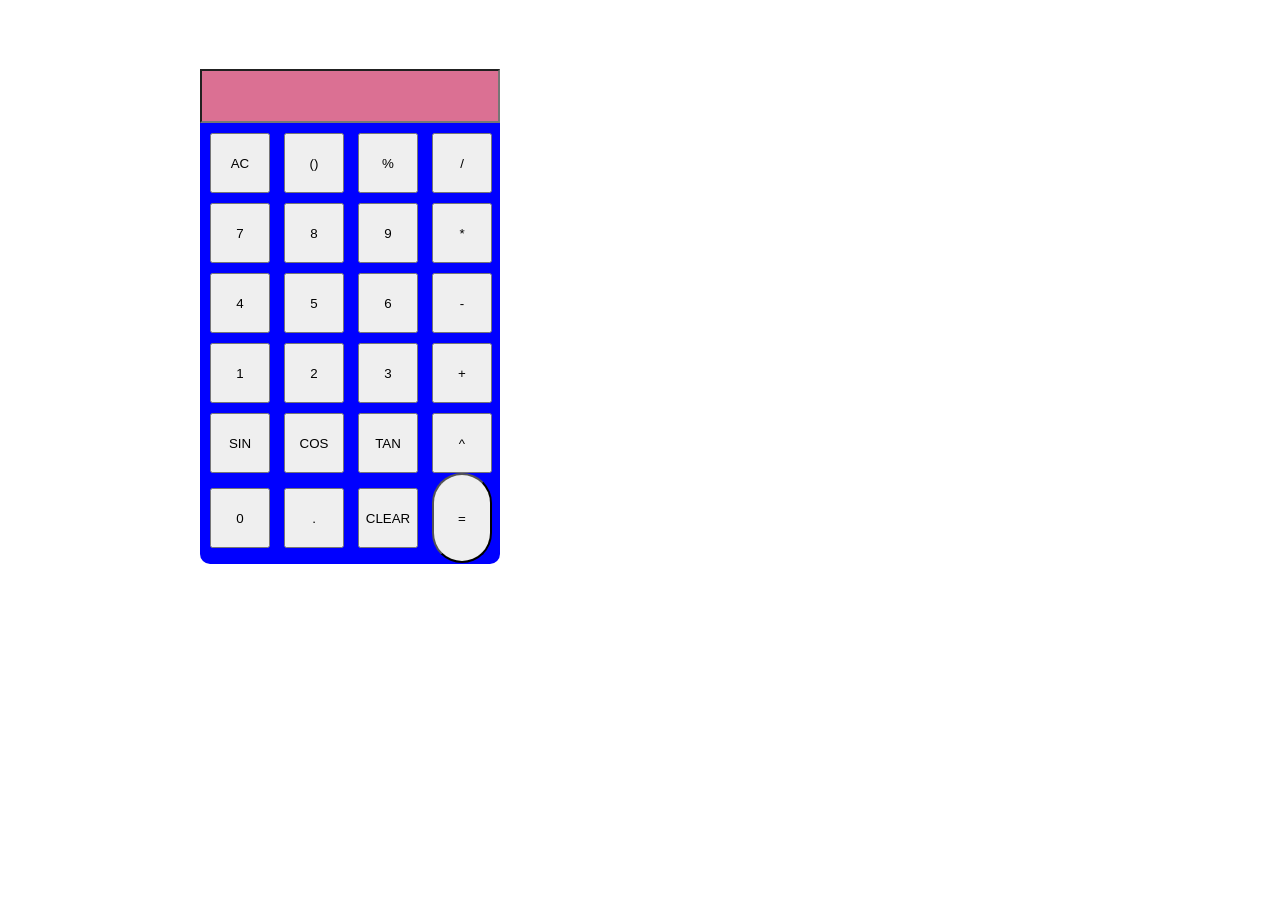
==== index.html @ 2d30a30e "Rename calc.html to index.html" ====
<!DOCTYPE html>
<html lang="en">
<head>
    <meta charset="UTF-8">
    <meta name="viewport" content="width=device-width, initial-scale=1.0">
    <link rel="stylesheet" href="calc.css">
    <title>Basic calculator</title>
</head>
<body>
    <div class="calc_body">
    
        <input type="text" id="display">

    <button id="btnAC">AC</button>
    <button id="btnBRACKET">()</button>
    <button id="btnPERCENT">%</button>
    <button id="btnDIV">/</button><br>
    <button id="btn7">7</button>
    <button id="btn8">8</button>
    <button id="btn9">9</button>
    <button id="btnMULTIPLY">*</button><br>
    <button id="btn4">4</button>
    <button id="btn5">5</button>
    <button id="btn6">6</button>
    <button id="btnMINUS">-</button><br>
    <button id="btn1">1</button>
    <button id="btn2">2</button>
    <button id="btn3">3</button>
    <button id="btnPLUS">+</button><br>
     <button id="btnsin">SIN</button>
     <button id="btncos">COS</button>
     <button id="btntan">TAN</button>
     <button id="btnSQU">^</button>
      <button id="btn0">0</button>
    <button id="btnDOT">.</button>
    <button id="btnCLEAR">CLEAR</button>
    <button id="btnEQUAL">=</button>
    </div>
    <script src="calc.js"></script>
</body>
</html>
---- calc.css ----
*{
    margin: 0%;
    padding: 0%;
}

body{
    width: 100%;
    height: 100%;
    background-color: white;
}

.calc_body{
    width: 300px;
    height: 484px;
    background-color:blue;
    margin-left: 200px;
    margin-top:  80px;
    border-color: palevioletred;
    border-radius: 10px;
    
}

#display{
    width: 296px;
    height: 50px;
    background-color:palevioletred;
    border-radius :0px;
    margin-top: -11px;
   font-size: large;
}

button{
    width: 60px;
    height: 60px;
    justify-content: center;
    margin-top: 10px;
    margin-left: 10px;
}

#btnEQUAL{
    border-radius: 50px;
    height: 90px;
    margin-top: -0px;
}
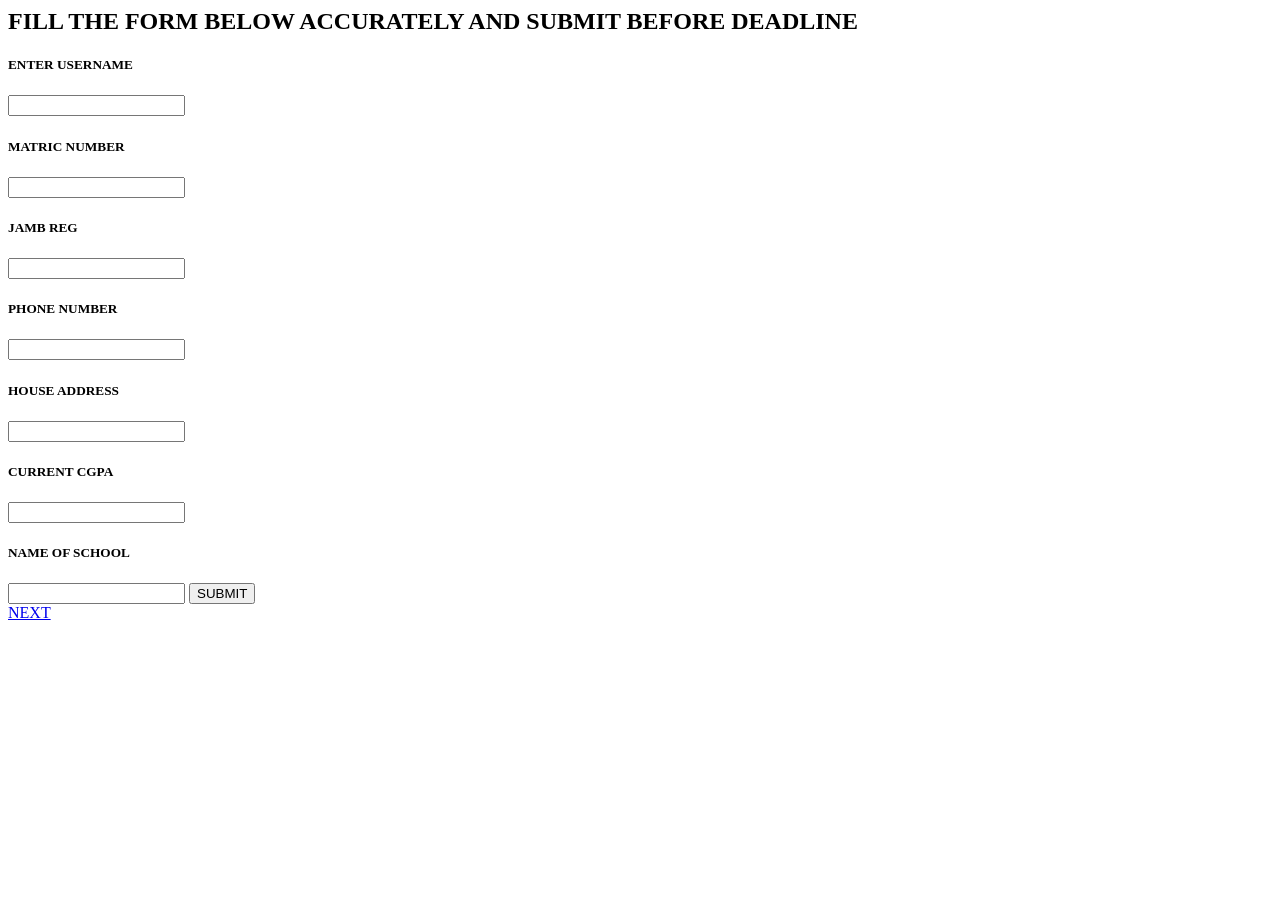
==== commit c08204f8: "Refactor index.html for form and styling updates" ====
--- a/index.html
+++ b/index.html
@@ -1,41 +1,37 @@
-<!DOCTYPE html>
 <html lang="en">
 <head>
     <meta charset="UTF-8">
-    <meta name="viewport" content="width=device-width, initial-scale=1.0">
-    <link rel="stylesheet" href="calc.css">
-    <title>Basic calculator</title>
+    <meta name="viewport" content="width=device-width,1.0">
+      <link rel="icon" type="tik-tok_3046129.png" sizes="16*16" href="tik-tok_3046129.png">
+    <link rel="stylesheet"href="cl.css">
+ 
+   
+    <title>start up</title>
 </head>
-<body>
-    <div class="calc_body">
-    
-        <input type="text" id="display">
+<h2 id="fill">FILL THE FORM BELOW ACCURATELY AND SUBMIT BEFORE DEADLINE</h2>
+<div class="container">
 
-    <button id="btnAC">AC</button>
-    <button id="btnBRACKET">()</button>
-    <button id="btnPERCENT">%</button>
-    <button id="btnDIV">/</button><br>
-    <button id="btn7">7</button>
-    <button id="btn8">8</button>
-    <button id="btn9">9</button>
-    <button id="btnMULTIPLY">*</button><br>
-    <button id="btn4">4</button>
-    <button id="btn5">5</button>
-    <button id="btn6">6</button>
-    <button id="btnMINUS">-</button><br>
-    <button id="btn1">1</button>
-    <button id="btn2">2</button>
-    <button id="btn3">3</button>
-    <button id="btnPLUS">+</button><br>
-     <button id="btnsin">SIN</button>
-     <button id="btncos">COS</button>
-     <button id="btntan">TAN</button>
-     <button id="btnSQU">^</button>
-      <button id="btn0">0</button>
-    <button id="btnDOT">.</button>
-    <button id="btnCLEAR">CLEAR</button>
-    <button id="btnEQUAL">=</button>
-    </div>
-    <script src="calc.js"></script>
+<h5>ENTER USERNAME</h5>
+<input id="surname1" type="text">
+<h5 >MATRIC NUMBER</h5>
+<input id="mat1" type="text">
+<h5>JAMB REG</h5>
+<input id="jamb1" type="text">
+<h5>PHONE NUMBER</h5>
+<input id="phone1" type="text">
+<h5>HOUSE ADDRESS</h5>
+<input id="house1" type="text">
+<h5>CURRENT CGPA</h5>
+<input id="current1" type="text">
+<h5>NAME OF SCHOOL</h5>
+<input id="name_school1" type="text">
+
+  <button id="submit">SUBMIT</button>
+
+</div>
+  <a href="calc.html">NEXT</a>
+  
+  
+<script src="cl.js"></script> 
 </body>
 </html>
